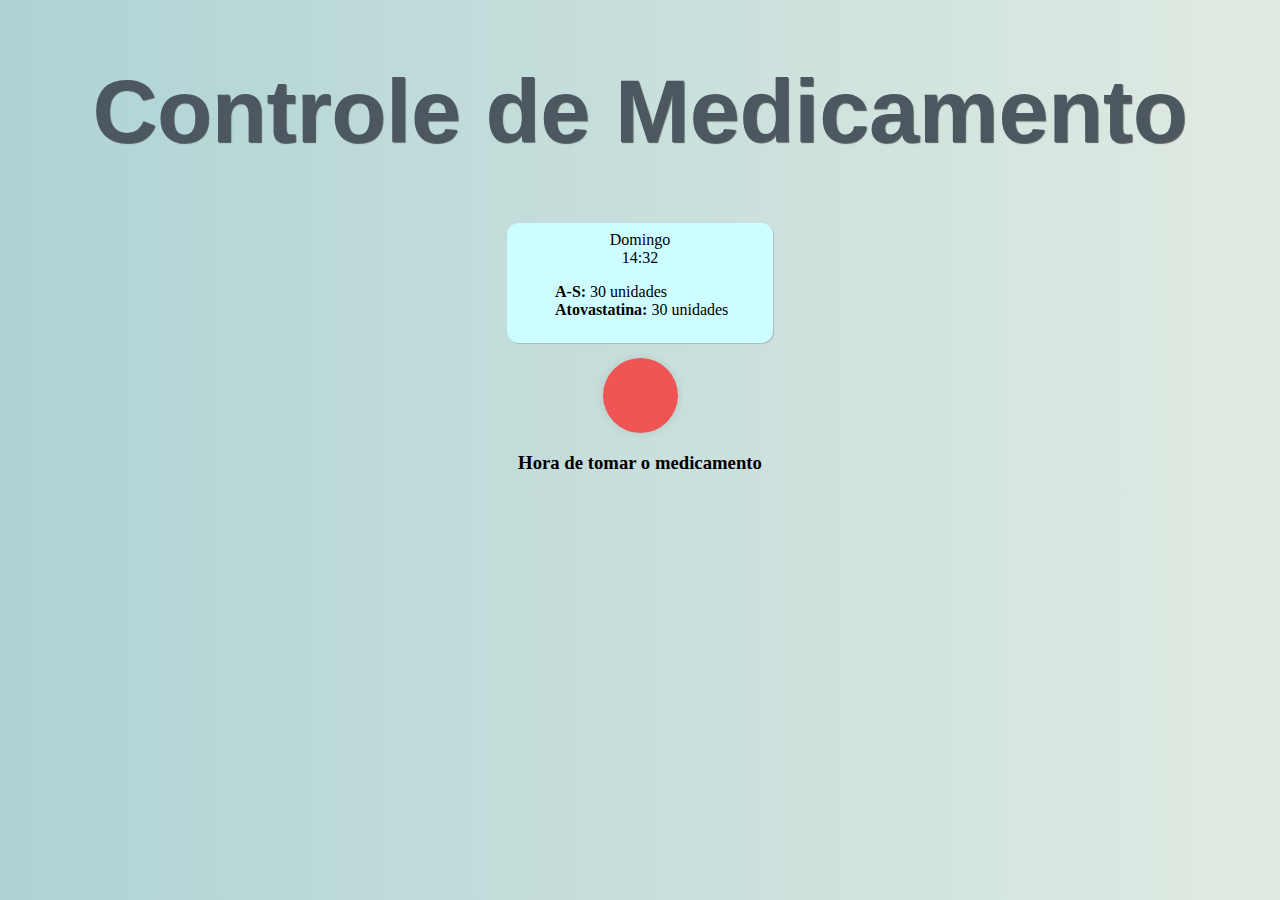
==== index.html @ 2aea2e32 "alterando pasta do index" ====
<!DOCTYPE html>
<html lang="pt-br">
<head>
    <meta charset="UTF-8">
    <meta name="viewport" content="width=device-width, initial-scale=1.0">
    <title>Controle de medicamento</title>
    <style> 
        body {
            padding: 0px;
            margin: 0px;

            background-image: linear-gradient(to right, #AFD3D5, #7faa883d);
        }
        
        header > h1 {
            font-family: 'Lucida Sans', 'Lucida Sans Regular', 'Lucida Grande', 'Lucida Sans Unicode', Geneva, Verdana, sans-serif;
            font-size: 7vw;
            color: #4C5760;
            text-shadow: 1px 1px 1px rgba(0, 0, 0, 0.586);
        }

        button {
            text-align: center;
            display: block;
            margin: auto;
            width: 75px;
            height: 75px;
            border-radius: 50%;
            font-size: 9px;
            transition: 0.4s;
            border: none;
            box-shadow: 0px 0px 8px 1px rgba(0, 0, 0, 0.082);
        }

        #time {
            text-align: center;
        }

        #display {
            background-color: #CEFDFF;
            max-width: 250px;
            margin: 15px auto;
            padding: 8px;
            border-radius: 12px;
            box-shadow: 1px 1px 1px rgba(0, 0, 0, 0.156);
        }

        h3 {
            text-align: center;
        }
    </style>
</head>
<body>
    <header>
        <h1 style="text-align: center;">
            Controle de Medicamento
        </h1>
    </header>
    <main>
        <section id="display">
            <div id="time"></div>
            <ul style="list-style: none;">
                <li id="pri">1°Medicamento: </li>
                <li id="seg">2°Medicamento: </li>
            </ul>
        </section>
        <button></button>
        <h3></h3>
    </main>
    <footer></footer>
</body>
<script>

/*
    Funções atalho de procedimentos, com ou sem parametros!
*/
    


//Variáveis
    const campo = document.querySelector("#time")

    const resp = document.querySelector('h3')

    const btn = document.querySelector('button')

    const tempo = new Date()
    const hora = tempo.getHours()
    const minuto = tempo.getMinutes()
    const time = [hora, minuto].join(':')
    const diaSem = tempo.getDay()

    let  med1, med2, reme1, reme2, color, nomeMed1, nomeMed2, diaS

//Entrada de dados
switch(diaSem) {
    case 0:
        diaS = 'Domingo'
        break
    case 1:
        diaS = "Segunda-Feira"
        break
    case 2:
        diaS = 'Terça-Feira'
        break
    case 3:
        diaS = 'Quarta-Feira'
        break
    case 4:
        diaS = 'Quinta-Feira'
        break
    case 5:
        diaS = 'Sexta-Feira'
        break
    case 6:
        diaS = 'Sábado'
        break
    default:
        console.log('Dia da semana inválido')
        break
}

med1 = 30, med2 = 30
reme1 = document.querySelector("#pri")
reme2 = document.querySelector("#seg")
nomeMed1 = "A-S:"
nomeMed2 = "Atovastatina:"

//Processamento de dados
if (btn.style.background == "") {
    btn.style.background = btnColor("rgba(245, 57, 57, 0.833)")
    resp.innerHTML = `Hora de tomar o medicamento`
}

reme1.innerHTML = "<strong>"+nomeMed1+ "</strong> " + med1+ " unidades"
reme2.innerHTML = "<strong>"+nomeMed2+ "</strong> " + med2 + " unidades"


function btnColor(cor) {
     btn.style.background = cor
}

 btn.addEventListener('click', clicar)

 function clicar() {
    med1 += - 1
    med2 += -1
    reme1.innerHTML = `<strong>${nomeMed1}</strong> ${med1} unidades`
    reme2.innerHTML = `<strong>${nomeMed2}</strong> ${med2} unidades`

    btn.style.background = btnColor("#B8FFC6")

    resp.innerText = `Não há medicamentos pendentes`
    
 }

//Saída de dados
    
    campo.innerHTML = `${diaS}<br>${time}`
    
    
    
</script>
</html>
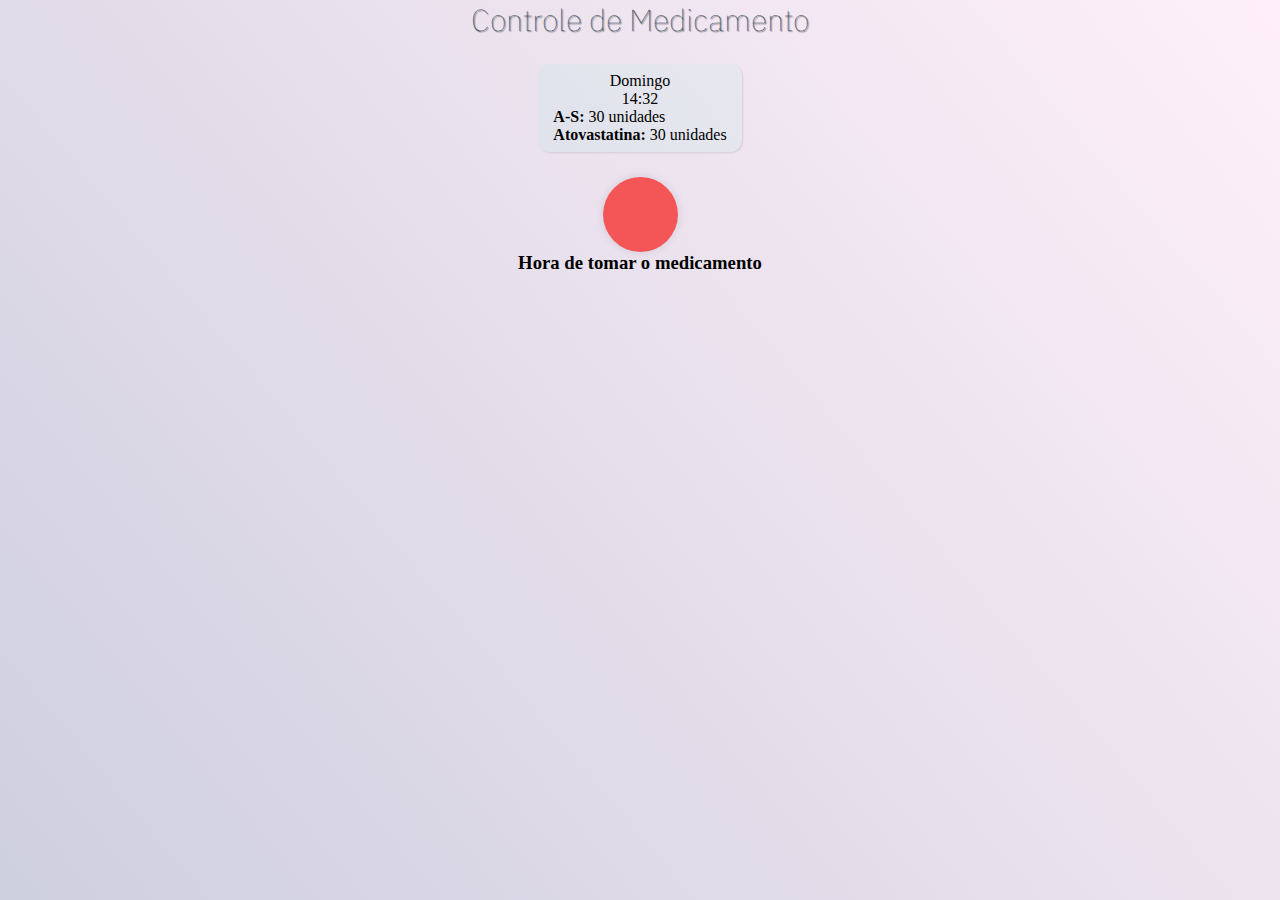
==== commit 1a3ff754: "atualizando pequenas configurações de css" ====
--- a/index.html
+++ b/index.html
@@ -4,50 +4,9 @@
     <meta charset="UTF-8">
     <meta name="viewport" content="width=device-width, initial-scale=1.0">
     <title>Controle de medicamento</title>
+    <link rel="stylesheet" href="css/style-index.css">
     <style> 
-        body {
-            padding: 0px;
-            margin: 0px;
-
-            background-image: linear-gradient(to right, #AFD3D5, #7faa883d);
-        }
         
-        header > h1 {
-            font-family: 'Lucida Sans', 'Lucida Sans Regular', 'Lucida Grande', 'Lucida Sans Unicode', Geneva, Verdana, sans-serif;
-            font-size: 7vw;
-            color: #4C5760;
-            text-shadow: 1px 1px 1px rgba(0, 0, 0, 0.586);
-        }
-
-        button {
-            text-align: center;
-            display: block;
-            margin: auto;
-            width: 75px;
-            height: 75px;
-            border-radius: 50%;
-            font-size: 9px;
-            transition: 0.4s;
-            border: none;
-            box-shadow: 0px 0px 8px 1px rgba(0, 0, 0, 0.082);
-        }
-
-        #time {
-            text-align: center;
-        }
-
-        #display {
-            background-color: #CEFDFF;
-            max-width: 250px;
-            margin: 15px auto;
-            padding: 8px;
-            border-radius: 12px;
-            box-shadow: 1px 1px 1px rgba(0, 0, 0, 0.156);
-        }
-
-        h3 {
-            text-align: center;
-        }
     </style>
 </head>
 <body>
--- a/css/style-index.css
+++ b/css/style-index.css
@@ -0,0 +1,69 @@
+@charset "UTF-8";
+/*Área de importações*/
+@import url('https://fonts.googleapis.com/css2?family=Anuphan:wght@100..700&family=Jura:wght@300..700&family=Poiret+One&display=swap');
+
+* { /*Configurações globais*/
+    padding: 0px;
+    margin: 0px;
+    height: auto;
+}
+
+body {
+    background: linear-gradient(50deg, #c0c1d6c5, #fedff27b);
+    height: 100vh;
+    background-repeat: no-repeat;
+}
+
+main {
+    display: flex;
+    flex-flow: column nowrap;
+    align-items: center;
+}
+
+header > h1 {
+    font-family: "Anuphan";
+    font-weight: 100;
+    font-size: 1.9rem;
+    color: #384c5c;
+    text-shadow: 1px 1px 1px rgba(0, 0, 0, 0.586);
+}
+
+#time {
+    text-align: center;
+}
+
+#display {
+    background-color: #84f0e216;
+    
+    margin: 25px 0px;
+    padding: 8px 15px;
+    border-radius: 12px;
+    box-shadow: 1px 1px 2px rgba(0, 0, 0, 0.108);
+}
+
+
+
+#dispInterno {
+    text-align: center;
+    background-color: rgba(255, 255, 255, 0.648);
+    padding: 5px;
+    border: .5px solid rgba(0, 0, 0, 0.129);
+    border-radius: 3px;
+    box-shadow: inset 0px 0px 6px 2px rgba(0, 0, 0, 0.099);
+}
+
+button {
+    text-align: center;
+    display: block;
+    width: 75px;
+    height: 75px;
+    border-radius: 50%;
+    font-size: 9px;
+    transition: 0.4s;
+    border: none;
+    box-shadow: 0px 0px 8px 1px rgba(0, 0, 0, 0.082);
+}
+
+h3 {
+    text-align: center;
+}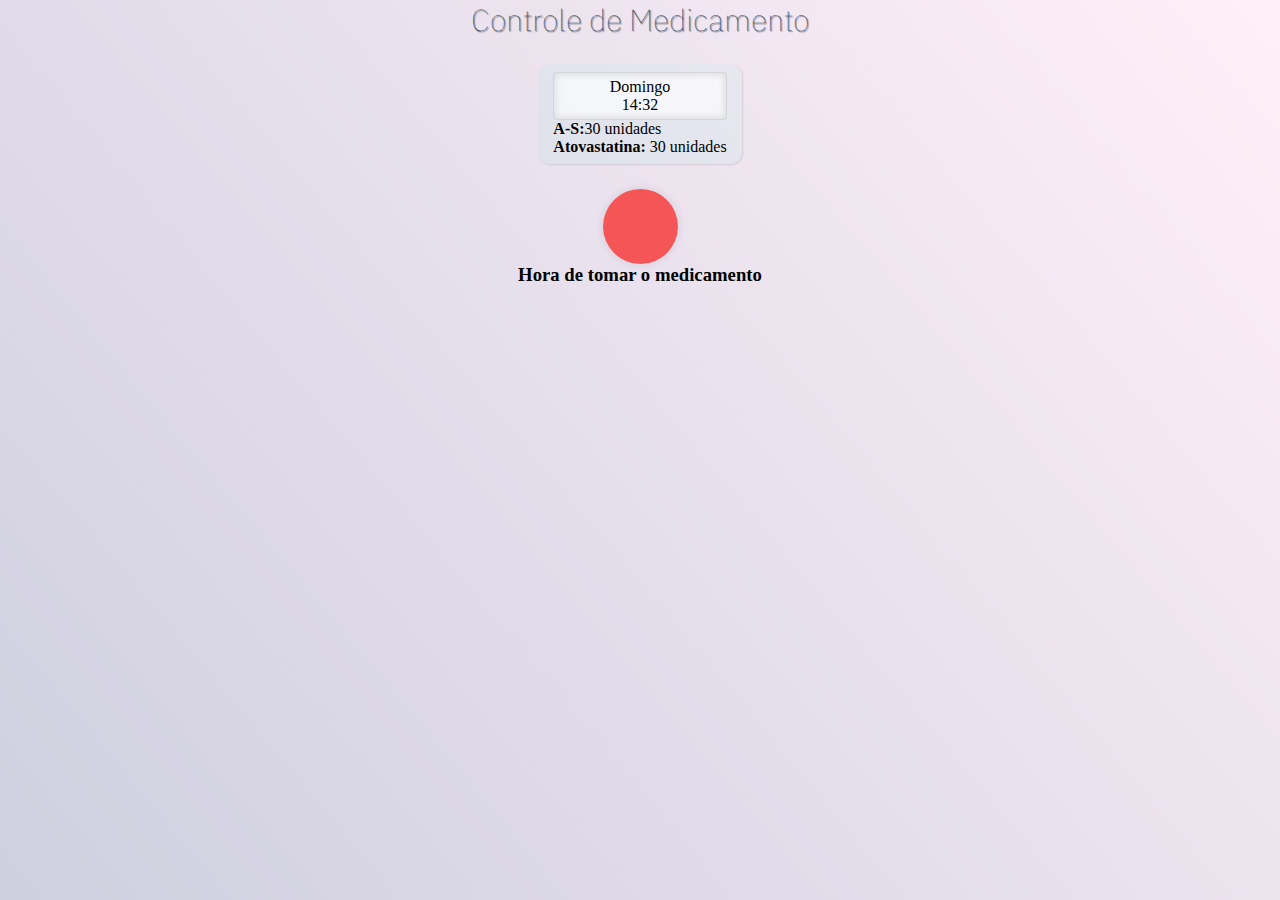
==== commit dfd9f360: "Alterações de elementos" ====
--- a/index.html
+++ b/index.html
@@ -11,113 +11,33 @@
 </head>
 <body>
     <header>
-        <h1 style="text-align: center;">
+        <h1>
             Controle de Medicamento
         </h1>
     </header>
     <main>
+
         <section id="display">
-            <div id="time"></div>
+            <!-- <div id="time"></div> -->
+            <section id="time">
+                <h2>dia da semana</h2>
+                <h2>hora</h2>
+            </section>
             <ul style="list-style: none;">
                 <li id="pri">1°Medicamento: </li>
                 <li id="seg">2°Medicamento: </li>
+            <!--<li id="ter">3°Medicamento: </li>--> 
             </ul>
         </section>
+
         <button></button>
         <h3></h3>
     </main>
     <footer></footer>
 </body>
+<script src="js/index.js"></script>
 <script>
+//Área para testar Scripts!!
 
-/*
-    Funções atalho de procedimentos, com ou sem parametros!
-*/
-    
-
-
-//Variáveis
-    const campo = document.querySelector("#time")
-
-    const resp = document.querySelector('h3')
-
-    const btn = document.querySelector('button')
-
-    const tempo = new Date()
-    const hora = tempo.getHours()
-    const minuto = tempo.getMinutes()
-    const time = [hora, minuto].join(':')
-    const diaSem = tempo.getDay()
-
-    let  med1, med2, reme1, reme2, color, nomeMed1, nomeMed2, diaS
-
-//Entrada de dados
-switch(diaSem) {
-    case 0:
-        diaS = 'Domingo'
-        break
-    case 1:
-        diaS = "Segunda-Feira"
-        break
-    case 2:
-        diaS = 'Terça-Feira'
-        break
-    case 3:
-        diaS = 'Quarta-Feira'
-        break
-    case 4:
-        diaS = 'Quinta-Feira'
-        break
-    case 5:
-        diaS = 'Sexta-Feira'
-        break
-    case 6:
-        diaS = 'Sábado'
-        break
-    default:
-        console.log('Dia da semana inválido')
-        break
-}
-
-med1 = 30, med2 = 30
-reme1 = document.querySelector("#pri")
-reme2 = document.querySelector("#seg")
-nomeMed1 = "A-S:"
-nomeMed2 = "Atovastatina:"
-
-//Processamento de dados
-if (btn.style.background == "") {
-    btn.style.background = btnColor("rgba(245, 57, 57, 0.833)")
-    resp.innerHTML = `Hora de tomar o medicamento`
-}
-
-reme1.innerHTML = "<strong>"+nomeMed1+ "</strong> " + med1+ " unidades"
-reme2.innerHTML = "<strong>"+nomeMed2+ "</strong> " + med2 + " unidades"
-
-
-function btnColor(cor) {
-     btn.style.background = cor
-}
-
- btn.addEventListener('click', clicar)
-
- function clicar() {
-    med1 += - 1
-    med2 += -1
-    reme1.innerHTML = `<strong>${nomeMed1}</strong> ${med1} unidades`
-    reme2.innerHTML = `<strong>${nomeMed2}</strong> ${med2} unidades`
-
-    btn.style.background = btnColor("#B8FFC6")
-
-    resp.innerText = `Não há medicamentos pendentes`
-    
- }
-
-//Saída de dados
-    
-    campo.innerHTML = `${diaS}<br>${time}`
-    
-    
-    
 </script>
 </html>--- a/css/style-index.css
+++ b/css/style-index.css
@@ -24,6 +24,7 @@
     font-family: "Anuphan";
     font-weight: 100;
     font-size: 1.9rem;
+    text-align: center;
     color: #384c5c;
     text-shadow: 1px 1px 1px rgba(0, 0, 0, 0.586);
 }
@@ -44,6 +45,15 @@
 
 
 #dispInterno {
+    text-align: center;
+    background-color: #fdfdfd;
+    padding: 5px;
+    border: .5px solid rgba(0, 0, 0, 0.129);
+    border-radius: 3px;
+    box-shadow: inset 0px 0px 6px 2px rgba(0, 0, 0, 0.099);
+}
+
+#time {
     text-align: center;
     background-color: rgba(255, 255, 255, 0.648);
     padding: 5px;
